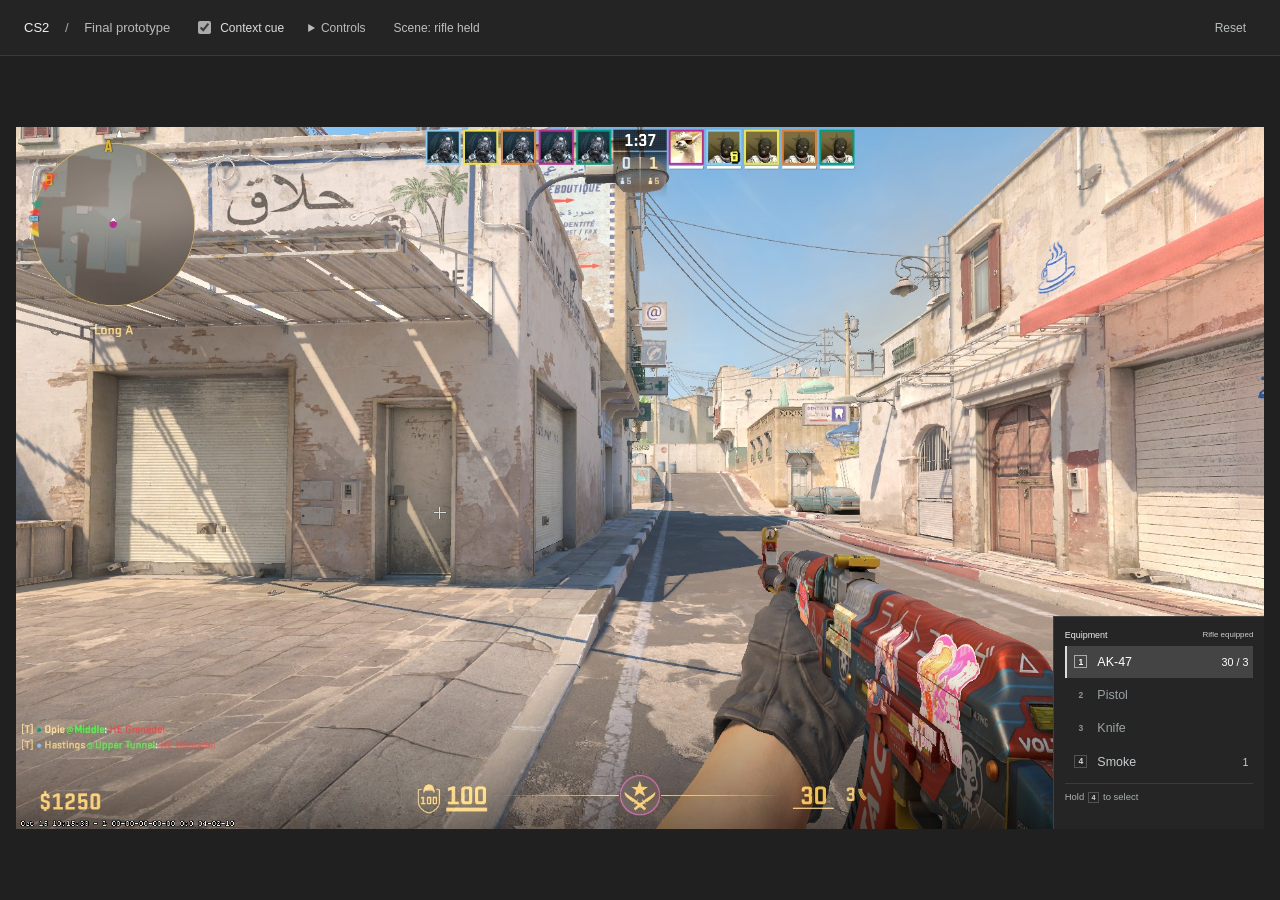
==== final/index.html @ e2e2b268 "Final Prototype" ====
<!doctype html>
<html lang="en">
<head>
  <meta charset="utf-8">
  <meta name="viewport" content="width=device-width, initial-scale=1">
  <meta name="color-scheme" content="dark">
  <title>CS2 · Final prototype</title>
  <link rel="icon" href="data:,">
  <link rel="stylesheet" href="styles.css">
  <script src="app.js" defer></script>
</head>
<body>
  <header class="toolbar">
    <span class="identity">CS2 <span class="divider">/</span> <span>Final prototype</span></span>
    <label class="help-setting"><input id="help-enabled" type="checkbox" checked> Context cue</label>
    <details class="controls"><summary>Controls</summary><p>Move the pointer over the scene to aim, or use arrow keys. Hold 4 and release to equip; Esc cancels. Press 1 to keep the smoke. Click the scene or Throw smoke to use it. This is a scripted scene. The inventory cue suggests considering a smoke; it does not choose a play.</p></details>
    <span id="scene-status" class="scene-status" role="status">Scene: rifle held</span>
    <button id="throw" class="throw-button" type="button" hidden>Throw smoke</button>
    <button id="reset" class="reset" type="button">Reset</button>
  </header>
  <main>
    <div class="stage" id="stage" tabindex="0" role="region" aria-label="Interactive CS2 scene. Move the pointer or arrow keys to aim. Select smoke using 4 or the inventory. With smoke equipped, click the scene to use it. Press 1 to return to the rifle.">
      <img id="scene" src="assets/survey-route.jpg" alt="Dust II Long A, rifle equipped, with an exposed route ahead." draggable="false">
      <img id="previous-scene" alt="" aria-hidden="true" draggable="false" hidden>
      <div class="image-error" id="image-error" role="alert" hidden>Could not load the scene. Reload the page to try again.</div>

      <div id="aim" class="aim" aria-hidden="true"></div>
      <aside class="selector" id="selector" aria-label="Grenade selection" hidden>
        <div class="selector-heading"><span>Grenades</span><kbd>4</kbd></div>
        <button id="choose-smoke" class="grenade-choice" type="button"><span>Smoke</span><span id="selector-count">1</span></button>
        <p class="selector-empty" id="selector-empty" hidden>No grenades available</p>
        <p class="selector-instructions">Scroll to choose · Release <kbd>4</kbd> to equip</p>
        <button id="cancel" class="key-action" type="button"><kbd>Esc</kbd> Cancel</button>
      </aside>

      <section class="inventory" aria-label="Carried equipment">
        <div class="inventory-heading"><span>Equipment</span><span id="equipment-state">Rifle equipped</span></div>
        <button id="rifle" class="equipment-row" type="button" aria-label="Equip rifle" aria-pressed="true"><kbd>1</kbd><span class="item-label">AK-47</span><span class="item-detail">30 / 3</span></button>
        <div class="equipment-row passive" aria-label="Pistol, carried; display only"><span class="slot">2</span><span class="item-label">Pistol</span></div>
        <div class="equipment-row passive" aria-label="Knife, carried; display only"><span class="slot">3</span><span class="item-label">Knife</span></div>
        <button id="smoke" class="equipment-row" type="button" aria-label="Equip smoke grenade" aria-pressed="false"><kbd>4</kbd><span class="item-label">Smoke</span><span class="item-detail" id="smoke-count">1</span></button>
        <div class="inventory-footer" id="inventory-footer">Hold <kbd>4</kbd> to select</div>
      </section>
    </div>
    <p class="desktop-note">Use a computer with a keyboard and a larger window to try this prototype.</p>
  </main>
  <p id="status" class="sr-only" role="status" aria-live="polite"></p>
</body>
</html>
---- final/styles.css ----
:root {
  color-scheme: dark;
  --page: #202020;
  --text: #eff0ed;
  --accent: #e0e0e0;
  --line: #ffffff1a;
  font-family: Arial, Helvetica, sans-serif;
}

* {
  box-sizing: border-box;
}

body {
  margin: 0px;
  background: var(--page);
  color: var(--text);
  overflow: hidden;
}

button {
  -webkit-tap-highlight-color: transparent;
  font: inherit;
  color: inherit;
  cursor: pointer;
  touch-action: manipulation;
  border: 0px;
}

a {
  -webkit-tap-highlight-color: transparent;
}

button:disabled {
  cursor: default;
  opacity: 0.5;
}

button:focus-visible {
  outline: 2px solid var(--accent);
  outline-offset: 3px;
}

a:focus-visible {
  outline: 2px solid var(--accent);
  outline-offset: 3px;
}

nav a {
  touch-action: manipulation;
  display: grid;
  place-items: center;
  width: 35px;
  height: 32px;
  border-radius: 0px;
  text-decoration: none;
  font-size: 13px;
  color: rgb(174, 180, 182);
}

button[hidden] {
  display: none !important;
}

[hidden] {
  display: none !important;
}

.toolbar {
  height: 56px;
  padding: 0px 24px;
  display: flex;
  align-items: center;
  gap: 24px;
  border-bottom: 1px solid var(--line);
  background: rgb(36, 36, 36);
}

.identity {
  font-size: 13px;
  font-weight: 400;
  letter-spacing: 0px;
}

.identity > span:last-child {
  font-weight: 400;
  color: rgb(185, 188, 185);
}

.divider {
  margin: 0px 12px;
  color: rgb(170, 170, 170);
}

nav {
  display: flex;
  align-items: center;
  gap: 4px;
}

nav a:hover {
  background: rgba(255, 255, 255, 0.05);
  color: rgb(255, 255, 255);
}

nav a[aria-current="page"] {
  background: rgb(72, 72, 72);
  color: rgb(255, 255, 255);
  outline: rgb(153, 153, 153) solid 1px;
  box-shadow: none;
}

.reset {
  margin-left: auto;
  background: transparent;
  color: rgb(185, 189, 188);
  font-size: 12px;
  padding: 9px 10px;
}

.reset:hover {
  color: white;
  background: rgba(255, 255, 255, 0.03);
}

main {
  height: calc(100dvh - 56px);
  display: flex;
  align-items: center;
  justify-content: center;
  padding: 16px;
}

.stage {
  position: relative;
  width: min(100%, 177.778dvh - 156.444px);
  aspect-ratio: 16 / 9;
  flex-shrink: 0;
  container-type: inline-size;
  overflow: hidden;
  background: rgb(32, 38, 42);
  outline: none;
  user-select: none;
  box-shadow: none;
}

.stage:focus-visible {
  outline: rgba(221, 221, 221, 0.19) solid 1px;
  outline-offset: 4px;
}

#scene {
  width: 100%;
  height: 100%;
  object-fit: contain;
  display: block;
}

.stage[data-selected="smoke"] {
  cursor: crosshair;
}

kbd {
  font-family: inherit;
  font-size: 0.76em;
  font-weight: 600;
  display: inline-grid;
  place-items: center;
  min-width: 1.55em;
  height: 1.55em;
  border: 1px solid rgba(255, 255, 255, 0.208);
  border-radius: 0px;
  color: rgb(212, 216, 215);
  line-height: 1;
}

.slot {
  font-family: inherit;
  font-size: 0.76em;
  font-weight: 600;
  display: inline-grid;
  place-items: center;
  min-width: 1.55em;
  height: 1.55em;
  border: 1px solid rgba(255, 255, 255, 0.208);
  border-radius: 0px;
  line-height: 1;
  border-color: transparent;
  color: rgb(139, 147, 149);
}

.inventory {
  position: absolute;
  right: 0px;
  bottom: 0px;
  width: 16.9%;
  height: 30.4%;
  padding: 1.05cqw 0.85cqw 0.65cqw;
  border-left: 1px solid rgba(255, 255, 255, 0.125);
  border-top: 1px solid rgba(255, 255, 255, 0.125);
  cursor: default;
  font-size: 0.9cqw;
  background: rgb(37, 37, 37);
}

.inventory-heading {
  display: flex;
  justify-content: space-between;
  align-items: center;
  margin-bottom: 0.5cqw;
  white-space: nowrap;
  letter-spacing: 0px;
  text-transform: none;
  color: rgb(238, 238, 238);
  font-size: 0.72cqw;
}

.inventory-heading span:last-child {
  letter-spacing: 0px;
  text-transform: none;
  color: rgb(204, 204, 204);
  font-size: 0.64cqw;
}

.equipment-row {
  display: flex;
  align-items: center;
  width: 100%;
  height: 2.55cqw;
  background: transparent;
  text-align: left;
  padding: 0.25cqw 0.4cqw;
  margin: 0.12cqw 0px;
  border-left: 2px solid transparent;
  color: rgb(198, 204, 206);
  gap: 0.8cqw;
  padding-left: 0.6cqw;
  transition: none;
}

.equipment-row .item-label {
  white-space: nowrap;
  font-size: 1cqw;
}

.item-detail {
  margin-left: auto;
  font-variant-numeric: tabular-nums;
  font-size: 0.86cqw;
}

.equipment-row[aria-pressed="true"] {
  background: rgb(68, 68, 68);
  color: rgb(255, 255, 255);
  border-left-color: rgb(221, 221, 221);
}

.equipment-row[aria-pressed="true"] kbd {
  color: rgb(255, 255, 255);
  border-color: rgb(170, 170, 170);
}

.equipment-row:not(:disabled):is(button):hover {
  background: rgb(56, 56, 56);
}

.passive {
  color: rgb(154, 162, 165);
}

.inventory-footer {
  border-top: 1px solid var(--line);
  margin-top: 0.45cqw;
  padding-top: 0.55cqw;
  min-height: 1.5cqw;
  color: rgb(169, 177, 178);
  font-size: 0.76cqw;
}

.inventory-footer kbd {
  margin: 0px 0.1cqw;
}

.inventory-footer.used {
  color: rgb(145, 154, 156);
}

.advice {
  position: absolute;
  right: 1.1%;
  width: 20%;
  padding: 1cqw 1.05cqw;
  cursor: default;
  border-radius: 0px;
  font-size: 0.92cqw;
  bottom: 32.8%;
  border-left: 2px solid rgba(221, 221, 221, 0.19);
  background: rgb(51, 51, 51);
  border: 1px solid rgb(170, 170, 170);
  color: rgb(255, 255, 255);
}

.help-hint {
  position: absolute;
  right: 1.1%;
  cursor: default;
  border-radius: 0px;
  bottom: 32.8%;
  width: auto;
  min-width: 16%;
  text-align: left;
  padding: 0.65cqw 0.8cqw;
  font-size: 0.82cqw;
  background: rgb(51, 51, 51);
  border: 1px solid rgb(170, 170, 170);
  color: rgb(255, 255, 255);
}

.selector {
  position: absolute;
  padding: 1cqw 1.05cqw;
  cursor: default;
  border-radius: 0px;
  font-size: 0.92cqw;
  right: 18.2%;
  bottom: 1%;
  width: 20%;
  background: rgb(51, 51, 51);
  border: 1px solid rgb(170, 170, 170);
  color: rgb(255, 255, 255);
}

.eyebrow {
  font-size: 0.74cqw;
  margin: 0px 0px 0.55cqw;
  letter-spacing: 0px;
  text-transform: none;
  color: rgb(238, 238, 238);
}

.advice-copy {
  font-size: 1.02cqw;
  line-height: 1.45;
  margin: 0px 0px 0.8cqw;
  max-width: 25ch;
}

.key-action {
  background: transparent;
  padding: 0px;
  color: rgb(182, 191, 193);
  font-size: 0.78cqw;
  display: flex;
  align-items: center;
  gap: 0.38cqw;
  margin: 0px;
}

.key-action:is(button):hover {
  color: white;
}

.key-action kbd {
  font-size: 0.9em;
}

.help-hint kbd {
  margin: 0px 0.15cqw;
}

.help-hint:hover {
  background: rgb(68, 68, 68);
}

.help {
  bottom: 38.7%;
}

.selector-heading {
  display: flex;
  justify-content: space-between;
  align-items: center;
  font-size: 0.77cqw;
  margin-bottom: 0.8cqw;
  letter-spacing: 0px;
  text-transform: none;
  color: rgb(238, 238, 238);
}

.grenade-choice {
  display: flex;
  align-items: center;
  gap: 0.5cqw;
  width: 100%;
  height: 3.1cqw;
  border-left: 2px solid var(--accent);
  text-align: left;
  padding: 0.7cqw 1cqw;
  font-size: 1cqw;
  background: rgb(68, 68, 68);
  color: rgb(255, 255, 255);
  border-left-color: rgb(221, 221, 221);
}

.grenade-choice span:last-child {
  margin-left: auto;
}

.selector-instructions {
  font-size: 0.73cqw;
  line-height: 1.6;
  color: rgb(175, 184, 186);
  margin: 0.7cqw 0px;
}

.selector-empty {
  font-size: 0.9cqw;
  color: rgb(170, 179, 181);
}

.image-error {
  position: absolute;
  inset: 0px;
  display: grid;
  place-items: center;
  padding: 30px;
  text-align: center;
  background: rgb(23, 28, 32);
  z-index: 10;
}

.desktop-note {
  display: none;
}

.sr-only {
  position: absolute;
  width: 1px;
  height: 1px;
  padding: 0px;
  margin: -1px;
  overflow: hidden;
  clip: rect(0px, 0px, 0px, 0px);
  white-space: nowrap;
  border: 0px;
}

@media (max-width: 900px) {
  body {
    overflow: auto;
  }

  main {
    height: auto;
    min-height: calc(100dvh - 56px);
    flex-direction: column;
    padding: 12px;
    gap: 14px;
  }

  .stage {
    width: 100%;
  }

  .desktop-note {
    display: block;
    font-size: 12px;
    color: rgb(169, 177, 178);
    line-height: 1.5;
    max-width: 42ch;
    text-align: center;
    margin: 0px;
  }

  .toolbar {
    padding: 0px 14px;
    gap: 14px;
  }
}

#previous-scene {
  position: absolute;
  inset: 0px;
  width: 100%;
  height: 100%;
  object-fit: contain;
  pointer-events: none;
  opacity: 1;
  transition: opacity 400ms;
}

.stage #previous-scene.fade-away {
  opacity: 0;
}

.throw-button {
  position: absolute;
  left: 50%;
  bottom: 5.4%;
  transform: translateX(-50%);
  padding: 0.65cqw 1.1cqw;
  min-width: 17%;
  font-size: 1.02cqw;
  text-align: left;
  border-radius: 0px;
  background: rgb(51, 51, 51);
  border: 1px solid rgb(170, 170, 170);
  color: rgb(255, 255, 255);
}

.throw-button:hover {
  background: rgb(68, 68, 68);
}

.throw-button:active {
  background: rgb(85, 85, 85);
}

.stage[data-state="throwing"] {
  cursor: wait;
}

@media (prefers-reduced-motion: reduce) {
  #previous-scene {
    transition: none;
  }
}

.advice:not([hidden]) {
  animation: auto ease 0s 1 normal none running none;
}

.selector:not([hidden]) {
  animation: auto ease 0s 1 normal none running none;
}

.scene-status {
  color: rgb(191, 191, 191);
  font-size: 12px;
  margin-left: 4px;
}

.toolbar .throw-button {
  position: static;
  transform: none;
  min-width: 0px;
  margin-left: auto;
  padding: 7px 12px;
  font-size: 12px;
  border: 1px solid rgb(136, 136, 136);
  background: rgb(51, 51, 51);
  color: rgb(238, 238, 238);
}

.toolbar .throw-button:not([hidden]) + .reset {
  margin-left: 0px;
}

@media (max-width: 650px) {
  .scene-status {
    font-size: 10px;
  }

  .toolbar {
    gap: 8px;
    padding: 0px 8px;
  }

  .identity {
    display: none;
  }

  .toolbar .throw-button {
    padding: 5px;
    font-size: 10px;
  }
}

.help-setting { display: flex; align-items: center; gap: 6px; font-size: 12px; color: #ddd; }
.help-setting input { accent-color: #aaa; }
@media (max-width: 650px) { .help-setting { font-size: 10px; } }

/* Contextual emphasis stays separate from the equipped-item highlight. */
.equipment-row.context-cue { outline: 2px solid #c3d9cf; outline-offset: -2px; background: #3b554b; color: #f3faf6; }
.equipment-row.context-cue[aria-pressed="true"] { border-left: 4px solid #fff; }
.equipment-row.context-cue::after { content: ""; width: .45cqw; height: .45cqw; border-radius: 50%; background: #c6d8d4; flex-shrink: 0; }
.aim { position: absolute; width: 12px; height: 12px; transform: translate(-50%,-50%); pointer-events: none; }
.aim::before,.aim::after { content: ""; position:absolute; background:#d7e1de; box-shadow:0 0 1px #111; }
.aim::before { width:12px; height:1px; top:5px; }
.aim::after { width:1px; height:12px; left:5px; }
.controls { position:relative; font-size:12px; color:#bbb; }
.controls summary { cursor:pointer; }
.controls p { position:absolute; top:20px; left:0; width:300px; padding:14px; background:#252525; border:1px solid #777; line-height:1.5; z-index:20; }
.stage { cursor:crosshair; }
@media(max-width:650px) { .controls { font-size:10px; } .controls p { left:-100px; width:250px; } }
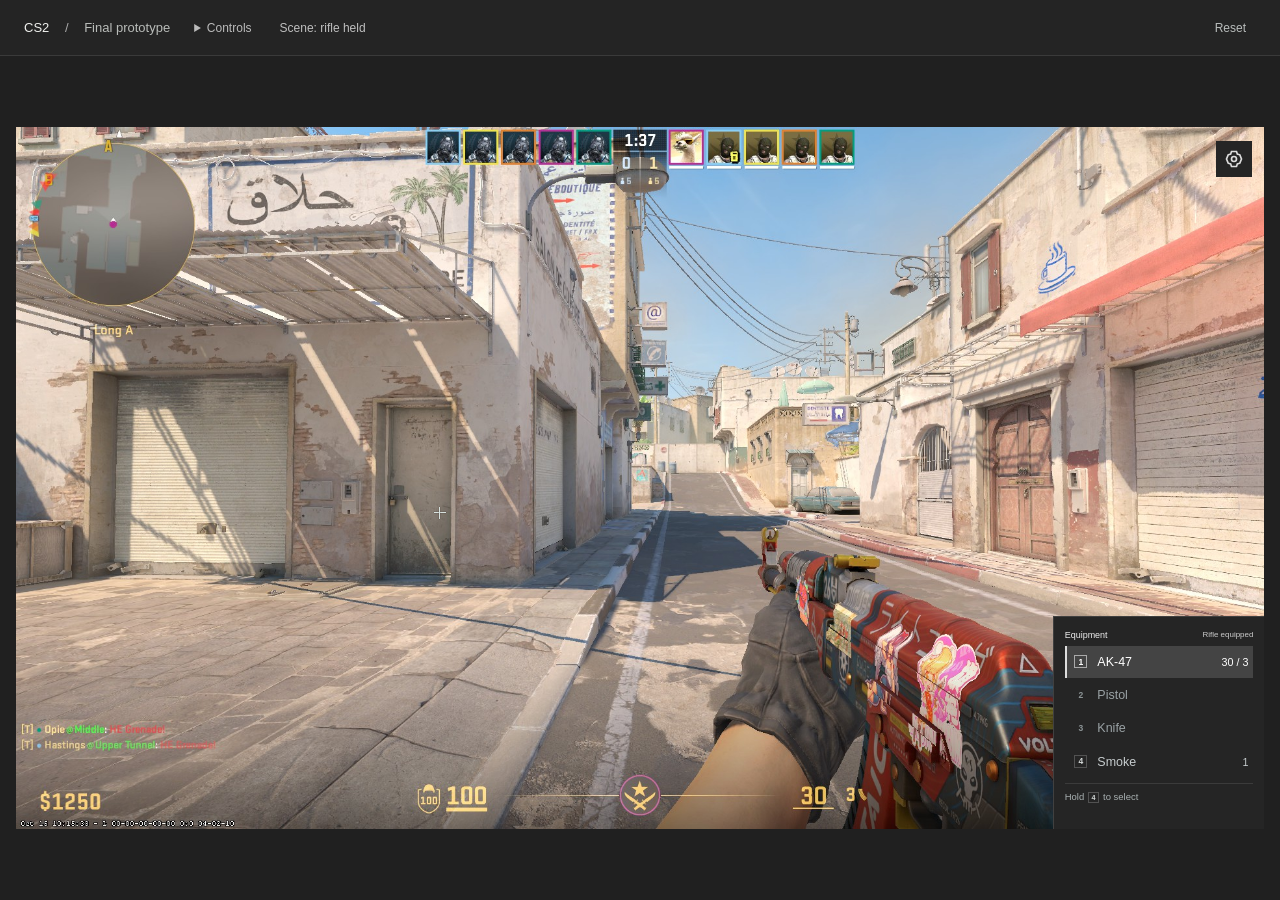
==== commit 28251456: "changes" ====
--- a/final/index.html
+++ b/final/index.html
@@ -12,8 +12,8 @@
 <body>
   <header class="toolbar">
     <span class="identity">CS2 <span class="divider">/</span> <span>Final prototype</span></span>
-    <label class="help-setting"><input id="help-enabled" type="checkbox" checked> Context cue</label>
-    <details class="controls"><summary>Controls</summary><p>Move the pointer over the scene to aim, or use arrow keys. Hold 4 and release to equip; Esc cancels. Press 1 to keep the smoke. Click the scene or Throw smoke to use it. This is a scripted scene. The inventory cue suggests considering a smoke; it does not choose a play.</p></details>
+    
+    <details class="controls"><summary>Controls</summary><p>Move the pointer over the scene to aim, or use arrow keys. Hold 4 and release to equip; Esc opens settings. Press 1 to keep the smoke. Click the scene or Throw smoke to use it. This is a scripted scene. The inventory cue suggests considering a smoke; it does not choose a play.</p></details>
     <span id="scene-status" class="scene-status" role="status">Scene: rifle held</span>
     <button id="throw" class="throw-button" type="button" hidden>Throw smoke</button>
     <button id="reset" class="reset" type="button">Reset</button>
@@ -24,13 +24,16 @@
       <img id="previous-scene" alt="" aria-hidden="true" draggable="false" hidden>
       <div class="image-error" id="image-error" role="alert" hidden>Could not load the scene. Reload the page to try again.</div>
 
+      <button id="settings-open" class="settings-open" aria-label="Settings" title="Settings (Esc)"><svg width="20" height="20" viewBox="0 0 24 24" aria-hidden="true"><path fill="none" stroke="currentColor" stroke-width="2" d="M9 3h6l1 3 3 1 2 5-2 5-3 1-1 3H9l-1-3-3-1-2-5 2-5 3-1z"/><circle cx="12" cy="12" r="3" fill="none" stroke="currentColor" stroke-width="2"/></svg></button>
+      <dialog id="settings"><h2>Settings</h2><label for="assistance">Smoke assistance</label><p>Highlight your smoke when aiming toward an exposed angle. This is a suggestion, not a safe-throw guarantee.</p><select id="assistance"><option value="on">On</option><option value="off">Off</option></select><button id="settings-close">Done</button></dialog>
+      <div id="quick-off" class="quick-off" hidden>Press <kbd>K</kbd> to turn off assistance</div>
       <div id="aim" class="aim" aria-hidden="true"></div>
       <aside class="selector" id="selector" aria-label="Grenade selection" hidden>
         <div class="selector-heading"><span>Grenades</span><kbd>4</kbd></div>
         <button id="choose-smoke" class="grenade-choice" type="button"><span>Smoke</span><span id="selector-count">1</span></button>
         <p class="selector-empty" id="selector-empty" hidden>No grenades available</p>
         <p class="selector-instructions">Scroll to choose · Release <kbd>4</kbd> to equip</p>
-        <button id="cancel" class="key-action" type="button"><kbd>Esc</kbd> Cancel</button>
+        
       </aside>
 
       <section class="inventory" aria-label="Carried equipment">
--- a/final/styles.css
+++ b/final/styles.css
@@ -593,3 +593,12 @@
 .controls p { position:absolute; top:20px; left:0; width:300px; padding:14px; background:#252525; border:1px solid #777; line-height:1.5; z-index:20; }
 .stage { cursor:crosshair; }
 @media(max-width:650px) { .controls { font-size:10px; } .controls p { left:-100px; width:250px; } }
+
+.settings-open {position:absolute;right:1%;top:2%;background:#252525;color:#ddd;padding:8px;display:grid;place-items:center;}
+#settings {background:#292929;color:#eee;border:1px solid #777;max-width:360px;padding:24px;font:14px Arial;}
+#settings::backdrop {background:#0007;}
+#settings h2 {font-size:18px;margin-top:0;}
+#settings p {line-height:1.5;color:#bbb;}
+#settings select,#settings button {background:#444;color:#eee;padding:8px;border:1px solid #777;}
+#settings-close {float:right;}
+.quick-off {position:absolute;right:1%;bottom:31.5%;background:#252525dd;padding:.5cqw;color:#ddd;font-size:.8cqw;}
